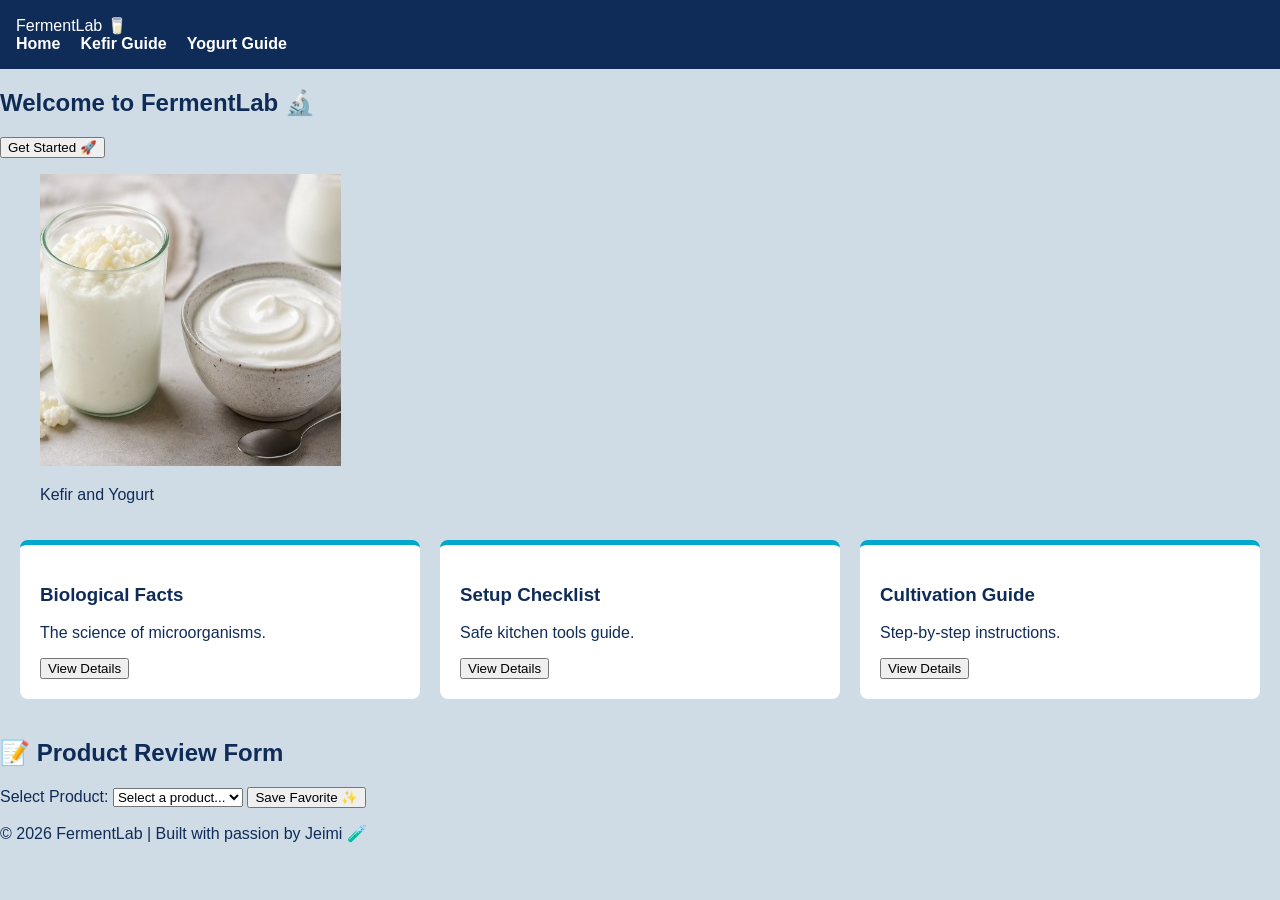
==== fermentlab.html @ 82a2d0e5 "47 w7 project" ====
<!DOCTYPE html>
<html lang="en">
<head>
    <meta charset="UTF-8">
    <meta name="viewport" content="width=device-width, initial-scale=1.0">
    <title>FermentLab | Culture & Craft 🧪</title>
    <link rel="stylesheet" href="styles/fermentlab.css">
</head>
<body>
    <header>
        <nav>
            <div class="logo">FermentLab 🥛</div>
            <ul class="nav-links">
                <li><a href="fermentlab.html">Home</a></li>
                <li><a href="#">Kefir Guide</a></li>
                <li><a href="#">Yogurt Guide</a></li>
            </ul>
        </nav>
    </header>

    <main>
        <section class="hero-split">
            <div class="hero-text">
                <h1>Welcome to FermentLab 🔬</h1>
                <button id="startBtn">Get Started 🚀</button>
            </div>
            <div class="hero-image">
                <figure>
                    <img src="images/kefirandyogurt.jpg" alt="Kefir and Yogurt" loading="lazy">
                    <p>Kefir and Yogurt</p>
                </figure>
            </div>
        </section>

        <section id="ferment-cards">
            <h2>Fermentation Resources</h2>
        </section>

        <section id="review-section">
            <h2>📝 Product Review Form</h2>
            <form id="fermentForm">
                <label for="productSelect">Select Product:</label>
                <select id="productSelect" required>
                    <option value="" disabled selected>Select a product...</option>
                    <option value="kefir">Kefir 🥛</option>
                    <option value="yogurt">Yogurt 🥄</option>
                </select>
                <button type="submit">Save Favorite ✨</button>
            </form>
        </section>
    </main>

    <footer>
        <p>© 2026 FermentLab | Built with passion by Jeimi 🧪</p>
    </footer>

    <script src="scripts/fermentlab.js"></script>
</body>
</html>
---- styles/fermentlab.css ----
body {
    font-family: 'Open Sans', sans-serif;
    background-color: #D0DCE5;
    color: #0F2C59;
    margin: 0;
}

header {
    background-color: #0F2C59;
    color: #FFFFFF;
    padding: 1rem;
}

.nav-links {
    display: flex;
    list-style-type: none;
    padding: 0;
    margin: 0;
    gap: 20px;
}

.nav-links a {
    text-decoration: none;
    color: white;
    font-weight: bold;
}

.nav-links a:hover {
    color: #00A8CC;
}

#ferment-cards {
    display: grid;
    grid-template-columns: repeat(auto-fit, minmax(250px, 1fr));
    gap: 20px;
    padding: 20px;
}

.ferment-card {
    background: #FFFFFF;
    padding: 20px;
    border-radius: 8px;
    border-top: 5px solid #00A8CC;
}
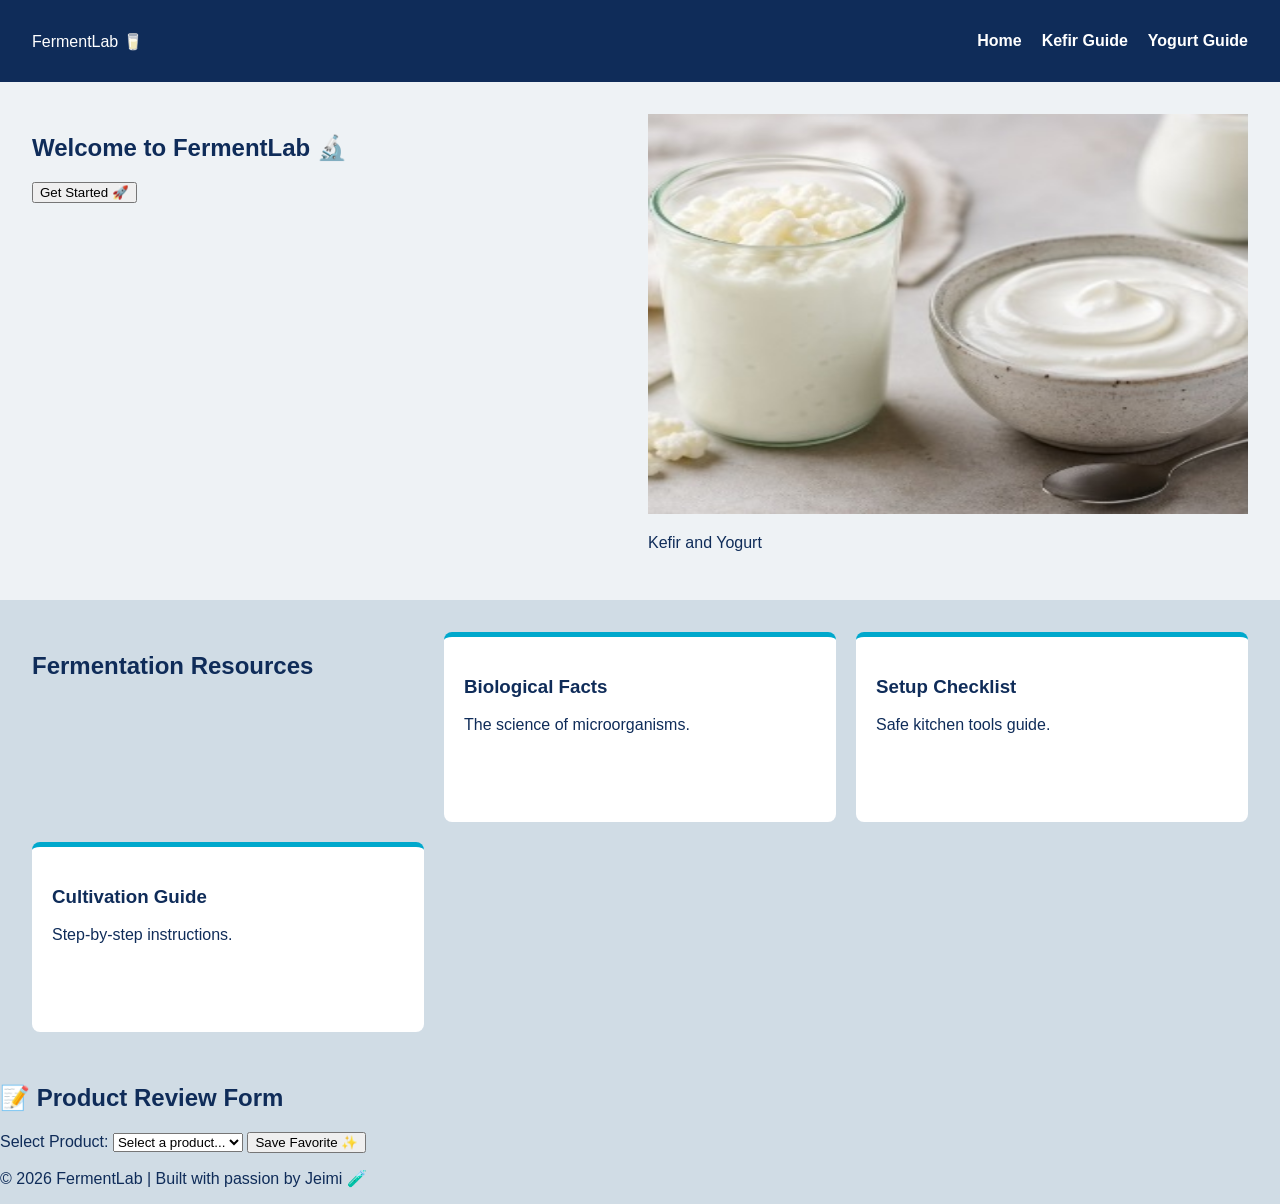
==== commit 42d15cb3: "48" ====
--- a/fermentlab.html
+++ b/fermentlab.html
@@ -4,6 +4,7 @@
     <meta charset="UTF-8">
     <meta name="viewport" content="width=device-width, initial-scale=1.0">
     <title>FermentLab | Culture & Craft 🧪</title>
+    <link rel="preload" href="styles/fermentlab.css" as="style">
     <link rel="stylesheet" href="styles/fermentlab.css">
 </head>
 <body>
@@ -26,7 +27,7 @@
             </div>
             <div class="hero-image">
                 <figure>
-                    <img src="images/kefirandyogurt.jpg" alt="Kefir and Yogurt" loading="lazy">
+                    <img src="images/kefirandyogurt.jpg" alt="Kefir and Yogurt" width="600" height="400" loading="lazy">
                     <p>Kefir and Yogurt</p>
                 </figure>
             </div>
@@ -54,6 +55,6 @@
         <p>© 2026 FermentLab | Built with passion by Jeimi 🧪</p>
     </footer>
 
-    <script src="scripts/fermentlab.js"></script>
+    <script src="scripts/fermentlab.js" defer></script>
 </body>
 </html>
--- a/styles/fermentlab.css
+++ b/styles/fermentlab.css
@@ -1,44 +1,11 @@
-body {
-    font-family: 'Open Sans', sans-serif;
-    background-color: #D0DCE5;
-    color: #0F2C59;
-    margin: 0;
-}
+body { font-family: 'Open Sans', sans-serif; background-color: #D0DCE5; color: #0F2C59; margin: 0; }
 
-header {
-    background-color: #0F2C59;
-    color: #FFFFFF;
-    padding: 1rem;
-}
+nav { display: flex; justify-content: space-between; align-items: center; padding: 1rem 2rem; background-color: #0F2C59; color: white; }
+.nav-links { display: flex; list-style-type: none; gap: 20px; }
+.nav-links li a { text-decoration: none; color: white; font-weight: bold; }
 
-.nav-links {
-    display: flex;
-    list-style-type: none;
-    padding: 0;
-    margin: 0;
-    gap: 20px;
-}
+.hero-split { display: grid; grid-template-columns: 1fr 1fr; gap: 20px; padding: 2rem; background-color: #eef2f5; min-height: 300px; }
+.hero-image figure { margin: 0; }
 
-.nav-links a {
-    text-decoration: none;
-    color: white;
-    font-weight: bold;
-}
-
-.nav-links a:hover {
-    color: #00A8CC;
-}
-
-#ferment-cards {
-    display: grid;
-    grid-template-columns: repeat(auto-fit, minmax(250px, 1fr));
-    gap: 20px;
-    padding: 20px;
-}
-
-.ferment-card {
-    background: #FFFFFF;
-    padding: 20px;
-    border-radius: 8px;
-    border-top: 5px solid #00A8CC;
-}+#ferment-cards { display: grid; grid-template-columns: repeat(3, 1fr); gap: 20px; padding: 2rem; min-height: 400px; }
+.ferment-card { background: #FFFFFF; padding: 20px; border-radius: 8px; border-top: 5px solid #00A8CC; }
--- a/styles/fermentlab.css
+++ b/styles/fermentlab.css
@@ -1,44 +1,11 @@
-body {
-    font-family: 'Open Sans', sans-serif;
-    background-color: #D0DCE5;
-    color: #0F2C59;
-    margin: 0;
-}
+body { font-family: 'Open Sans', sans-serif; background-color: #D0DCE5; color: #0F2C59; margin: 0; }
 
-header {
-    background-color: #0F2C59;
-    color: #FFFFFF;
-    padding: 1rem;
-}
+nav { display: flex; justify-content: space-between; align-items: center; padding: 1rem 2rem; background-color: #0F2C59; color: white; }
+.nav-links { display: flex; list-style-type: none; gap: 20px; }
+.nav-links li a { text-decoration: none; color: white; font-weight: bold; }
 
-.nav-links {
-    display: flex;
-    list-style-type: none;
-    padding: 0;
-    margin: 0;
-    gap: 20px;
-}
+.hero-split { display: grid; grid-template-columns: 1fr 1fr; gap: 20px; padding: 2rem; background-color: #eef2f5; min-height: 300px; }
+.hero-image figure { margin: 0; }
 
-.nav-links a {
-    text-decoration: none;
-    color: white;
-    font-weight: bold;
-}
-
-.nav-links a:hover {
-    color: #00A8CC;
-}
-
-#ferment-cards {
-    display: grid;
-    grid-template-columns: repeat(auto-fit, minmax(250px, 1fr));
-    gap: 20px;
-    padding: 20px;
-}
-
-.ferment-card {
-    background: #FFFFFF;
-    padding: 20px;
-    border-radius: 8px;
-    border-top: 5px solid #00A8CC;
-}+#ferment-cards { display: grid; grid-template-columns: repeat(3, 1fr); gap: 20px; padding: 2rem; min-height: 400px; }
+.ferment-card { background: #FFFFFF; padding: 20px; border-radius: 8px; border-top: 5px solid #00A8CC; }
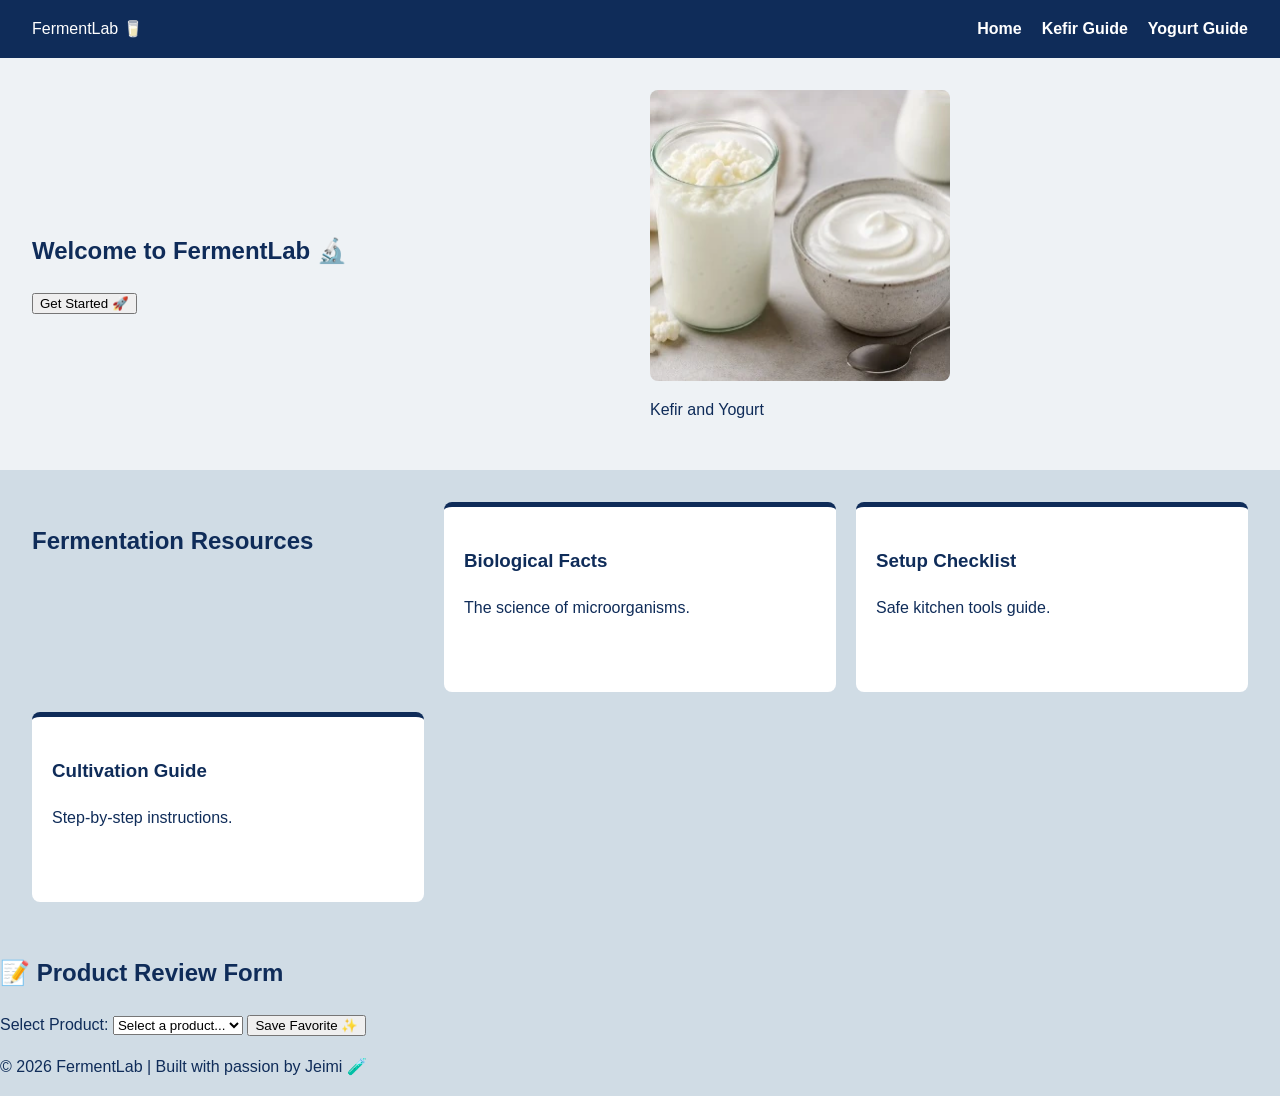
==== commit 71382b19: "49" ====
--- a/fermentlab.html
+++ b/fermentlab.html
@@ -4,9 +4,10 @@
     <meta charset="UTF-8">
     <meta name="viewport" content="width=device-width, initial-scale=1.0">
     <title>FermentLab | Culture & Craft 🧪</title>
+    <meta name="description" content="Aprende sobre la ciencia de la fermentación casera. Guías paso a paso para elaborar Kefir y Yogur de forma segura y sencilla en FermentLab.">
     <link rel="preload" href="styles/fermentlab.css" as="style">
     <link rel="stylesheet" href="styles/fermentlab.css">
-</head>
+    </head>
 <body>
     <header>
         <nav>
@@ -27,7 +28,7 @@
             </div>
             <div class="hero-image">
                 <figure>
-                    <img src="images/kefirandyogurt.jpg" alt="Kefir and Yogurt" width="600" height="400" loading="lazy">
+                    <img src="images/kefirandyogurt.webp" alt="Kefir and Yogurt" width="300" height="300" loading="lazy">
                     <p>Kefir and Yogurt</p>
                 </figure>
             </div>
--- a/styles/fermentlab.css
+++ b/styles/fermentlab.css
@@ -1,11 +1,79 @@
-body { font-family: 'Open Sans', sans-serif; background-color: #D0DCE5; color: #0F2C59; margin: 0; }
+:root {
+    --primary-color: #0F2C59;
+    --accent-color: #00A8CC;
+    --bg-light: #eef2f5;
+    --bg-body: #D0DCE5;
+    --text-color: #0F2C59;
+    --white: #FFFFFF;
+}
 
-nav { display: flex; justify-content: space-between; align-items: center; padding: 1rem 2rem; background-color: #0F2C59; color: white; }
-.nav-links { display: flex; list-style-type: none; gap: 20px; }
-.nav-links li a { text-decoration: none; color: white; font-weight: bold; }
+body {
+    font-family: 'Open Sans', sans-serif;
+    background-color: var(--bg-body);
+    color: var(--text-color);
+    margin: 0;
+    line-height: 1.6;
+}
 
-.hero-split { display: grid; grid-template-columns: 1fr 1fr; gap: 20px; padding: 2rem; background-color: #eef2f5; min-height: 300px; }
-.hero-image figure { margin: 0; }
+header {
+    background-color: var(--primary-color);
+    color: var(--white);
+    padding: 1rem 2rem;
+}
 
-#ferment-cards { display: grid; grid-template-columns: repeat(3, 1fr); gap: 20px; padding: 2rem; min-height: 400px; }
-.ferment-card { background: #FFFFFF; padding: 20px; border-radius: 8px; border-top: 5px solid #00A8CC; }+nav {
+    display: flex;
+    justify-content: space-between;
+    align-items: center;
+}
+
+.nav-links {
+    display: flex;
+    list-style-type: none;
+    gap: 20px;
+    margin: 0;
+    padding: 0;
+}
+
+.nav-links li a {
+    text-decoration: none;
+    color: var(--white);
+    font-weight: bold;
+}
+
+.hero-split {
+    display: grid;
+    grid-template-columns: 1fr 1fr;
+    gap: 20px;
+    padding: 2rem;
+    background-color: var(--bg-light);
+    min-height: 300px;
+    align-items: center;
+}
+
+.hero-image figure {
+    margin: 0;
+}
+
+.hero-image img {
+    width: 100%;
+    max-width: 300px;
+    height: auto;
+    border-radius: 8px;
+    display: block;
+}
+
+#ferment-cards {
+    display: grid;
+    grid-template-columns: repeat(3, 1fr);
+    gap: 20px;
+    padding: 2rem;
+    min-height: 400px;
+}
+
+.ferment-card {
+    background: var(--white);
+    padding: 20px;
+    border-radius: 8px;
+    border-top: 5px solid
+}
--- a/styles/fermentlab.css
+++ b/styles/fermentlab.css
@@ -1,11 +1,79 @@
-body { font-family: 'Open Sans', sans-serif; background-color: #D0DCE5; color: #0F2C59; margin: 0; }
+:root {
+    --primary-color: #0F2C59;
+    --accent-color: #00A8CC;
+    --bg-light: #eef2f5;
+    --bg-body: #D0DCE5;
+    --text-color: #0F2C59;
+    --white: #FFFFFF;
+}
 
-nav { display: flex; justify-content: space-between; align-items: center; padding: 1rem 2rem; background-color: #0F2C59; color: white; }
-.nav-links { display: flex; list-style-type: none; gap: 20px; }
-.nav-links li a { text-decoration: none; color: white; font-weight: bold; }
+body {
+    font-family: 'Open Sans', sans-serif;
+    background-color: var(--bg-body);
+    color: var(--text-color);
+    margin: 0;
+    line-height: 1.6;
+}
 
-.hero-split { display: grid; grid-template-columns: 1fr 1fr; gap: 20px; padding: 2rem; background-color: #eef2f5; min-height: 300px; }
-.hero-image figure { margin: 0; }
+header {
+    background-color: var(--primary-color);
+    color: var(--white);
+    padding: 1rem 2rem;
+}
 
-#ferment-cards { display: grid; grid-template-columns: repeat(3, 1fr); gap: 20px; padding: 2rem; min-height: 400px; }
-.ferment-card { background: #FFFFFF; padding: 20px; border-radius: 8px; border-top: 5px solid #00A8CC; }+nav {
+    display: flex;
+    justify-content: space-between;
+    align-items: center;
+}
+
+.nav-links {
+    display: flex;
+    list-style-type: none;
+    gap: 20px;
+    margin: 0;
+    padding: 0;
+}
+
+.nav-links li a {
+    text-decoration: none;
+    color: var(--white);
+    font-weight: bold;
+}
+
+.hero-split {
+    display: grid;
+    grid-template-columns: 1fr 1fr;
+    gap: 20px;
+    padding: 2rem;
+    background-color: var(--bg-light);
+    min-height: 300px;
+    align-items: center;
+}
+
+.hero-image figure {
+    margin: 0;
+}
+
+.hero-image img {
+    width: 100%;
+    max-width: 300px;
+    height: auto;
+    border-radius: 8px;
+    display: block;
+}
+
+#ferment-cards {
+    display: grid;
+    grid-template-columns: repeat(3, 1fr);
+    gap: 20px;
+    padding: 2rem;
+    min-height: 400px;
+}
+
+.ferment-card {
+    background: var(--white);
+    padding: 20px;
+    border-radius: 8px;
+    border-top: 5px solid
+}
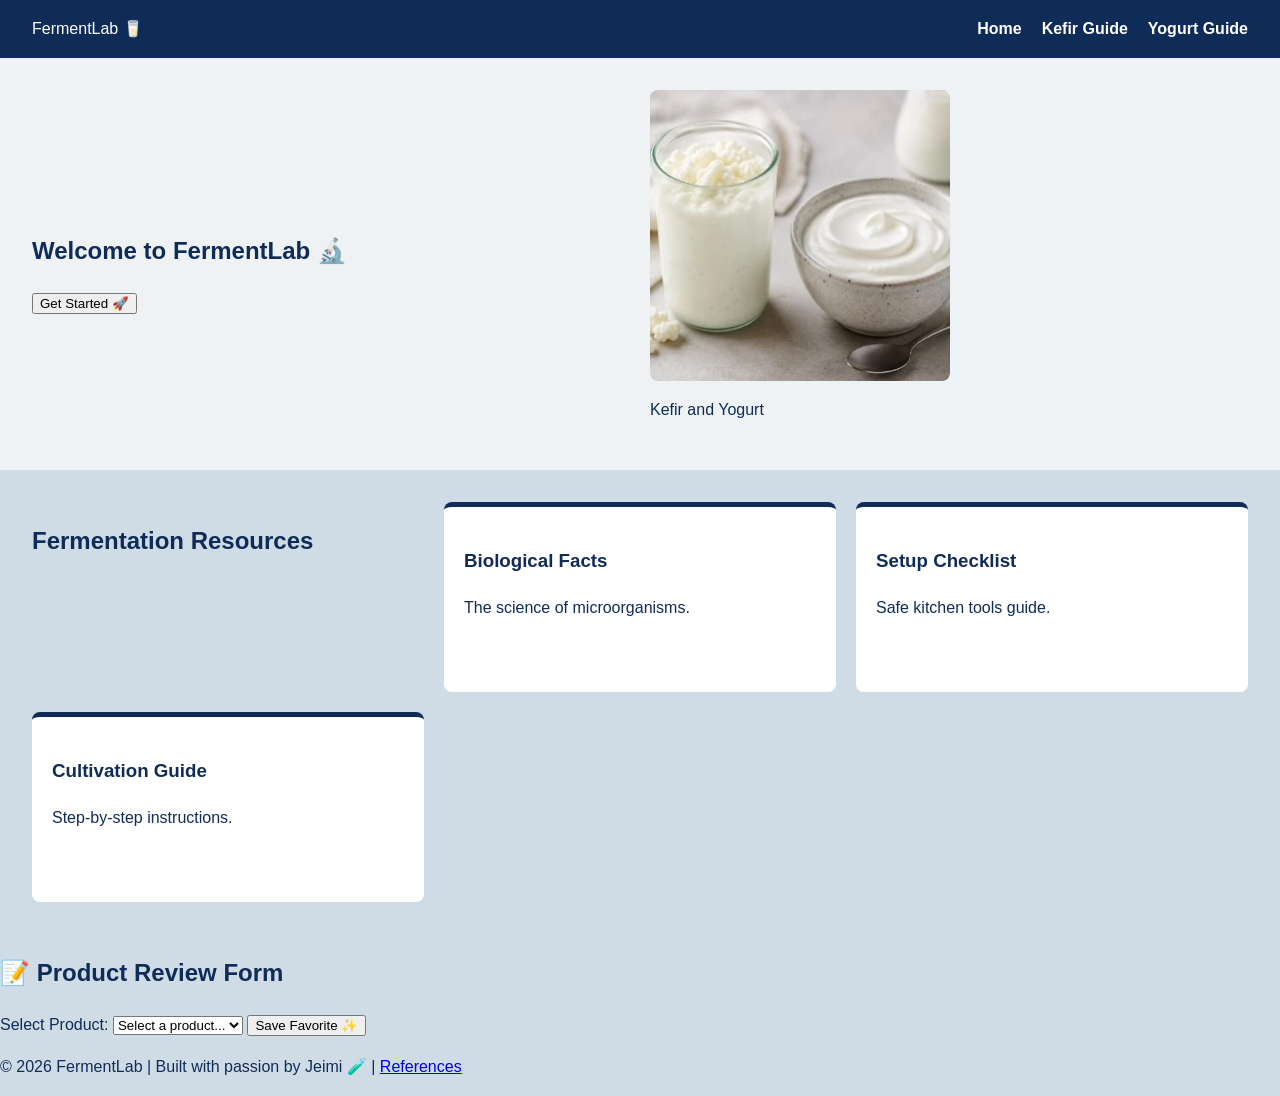
==== commit e33d8a29: "60 added more pages" ====
--- a/fermentlab.html
+++ b/fermentlab.html
@@ -3,19 +3,20 @@
 <head>
     <meta charset="UTF-8">
     <meta name="viewport" content="width=device-width, initial-scale=1.0">
+    <meta name="author" content="Jeimi Díaz Mariani">
     <title>FermentLab | Culture & Craft 🧪</title>
-    <meta name="description" content="Aprende sobre la ciencia de la fermentación casera. Guías paso a paso para elaborar Kefir y Yogur de forma segura y sencilla en FermentLab.">
+    <meta name="description" content="Learn about the science of home fermentation. Step-by-step guides for making Kefir and Yogurt safely and easily at FermentLab.">
     <link rel="preload" href="styles/fermentlab.css" as="style">
     <link rel="stylesheet" href="styles/fermentlab.css">
-    </head>
+</head>
 <body>
     <header>
         <nav>
             <div class="logo">FermentLab 🥛</div>
             <ul class="nav-links">
                 <li><a href="fermentlab.html">Home</a></li>
-                <li><a href="#">Kefir Guide</a></li>
-                <li><a href="#">Yogurt Guide</a></li>
+                <li><a href="kefir.html">Kefir Guide</a></li>
+                <li><a href="yogurt.html">Yogurt Guide</a></li>
             </ul>
         </nav>
     </header>
@@ -53,7 +54,7 @@
     </main>
 
     <footer>
-        <p>© 2026 FermentLab | Built with passion by Jeimi 🧪</p>
+        <p>© 2026 FermentLab | Built with passion by Jeimi 🧪 | <a href="https://en.wikipedia.org/wiki/List_of_fermented_milk_products">References</a></p>
     </footer>
 
     <script src="scripts/fermentlab.js" defer></script>
--- a/styles/fermentlab.css
+++ b/styles/fermentlab.css
@@ -76,4 +76,20 @@
     padding: 20px;
     border-radius: 8px;
     border-top: 5px solid
+}
+
+@media (max-width: 768px) {
+    nav {
+        flex-direction: column;
+        text-align: center;
+    }
+
+    .nav-links {
+        margin-top: 10px;
+    }
+
+    .hero-split, 
+    #ferment-cards {
+        grid-template-columns: 1fr; 
+    }
 }
--- a/styles/fermentlab.css
+++ b/styles/fermentlab.css
@@ -76,4 +76,20 @@
     padding: 20px;
     border-radius: 8px;
     border-top: 5px solid
+}
+
+@media (max-width: 768px) {
+    nav {
+        flex-direction: column;
+        text-align: center;
+    }
+
+    .nav-links {
+        margin-top: 10px;
+    }
+
+    .hero-split, 
+    #ferment-cards {
+        grid-template-columns: 1fr; 
+    }
 }
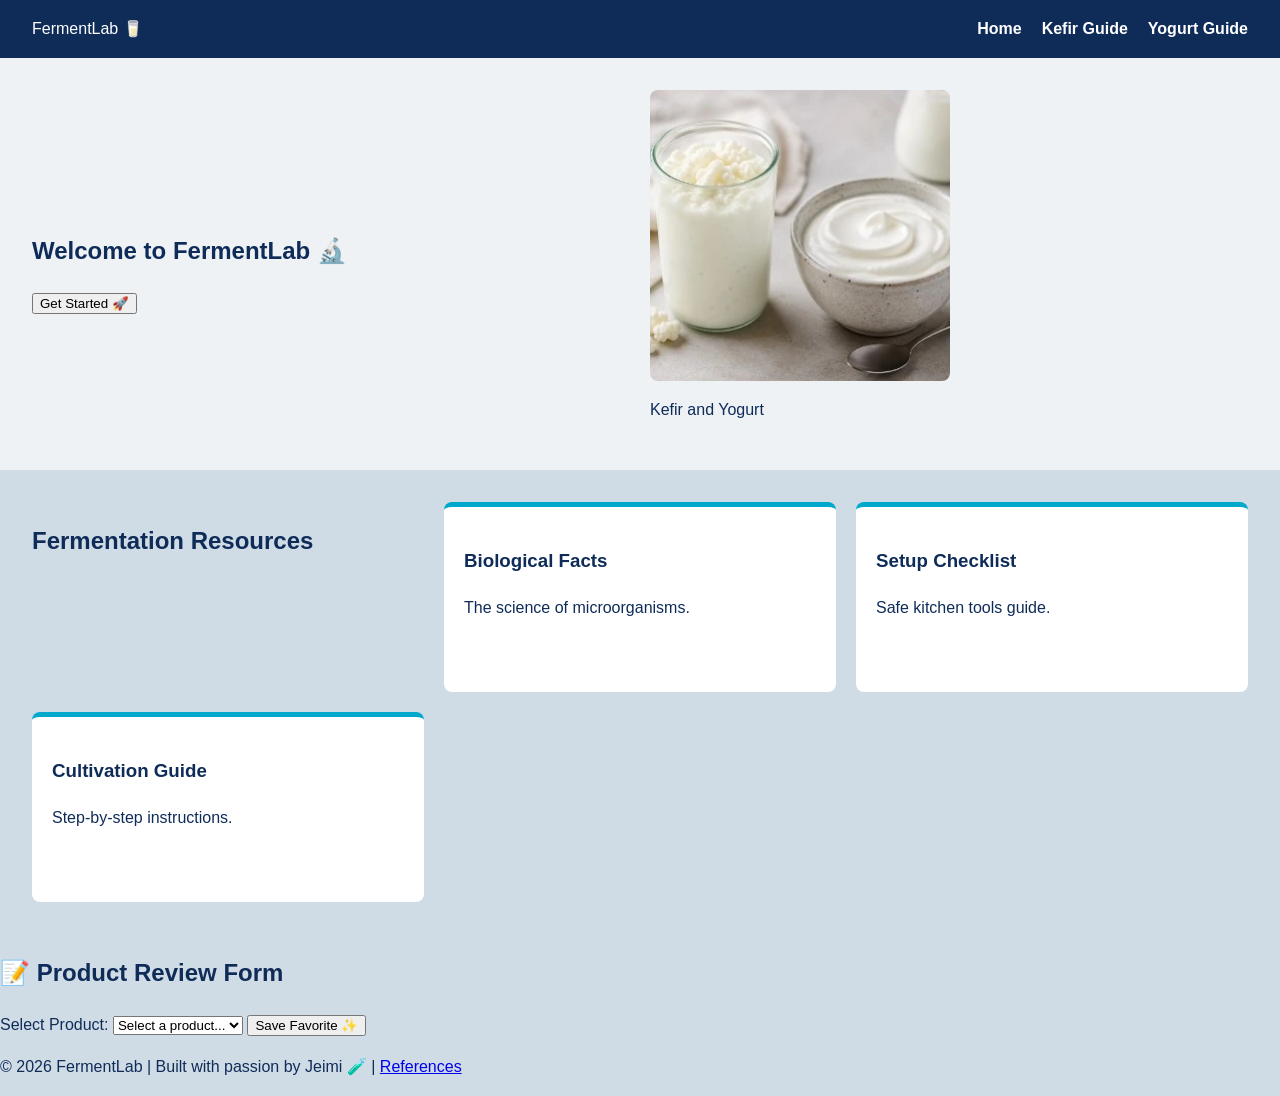
==== commit 5dbf56c3: "61" ====
--- a/fermentlab.html
+++ b/fermentlab.html
@@ -54,7 +54,7 @@
     </main>
 
     <footer>
-        <p>© 2026 FermentLab | Built with passion by Jeimi 🧪 | <a href="https://en.wikipedia.org/wiki/List_of_fermented_milk_products">References</a></p>
+        <p>© 2026 FermentLab | Built with passion by Jeimi 🧪 | <a href="references.html">References</a></p>
     </footer>
 
     <script src="scripts/fermentlab.js" defer></script>
--- a/styles/fermentlab.css
+++ b/styles/fermentlab.css
@@ -75,7 +75,15 @@
     background: var(--white);
     padding: 20px;
     border-radius: 8px;
-    border-top: 5px solid
+    border-top: 5px solid var(--accent-color);
+}
+
+.content-box {
+    background-color: var(--bg-light);
+    padding: 2rem;
+    margin: 2rem;
+    border-radius: 8px;
+    box-shadow: 0 4px 6px rgba(0,0,0,0.1);
 }
 
 @media (max-width: 768px) {
--- a/styles/fermentlab.css
+++ b/styles/fermentlab.css
@@ -75,7 +75,15 @@
     background: var(--white);
     padding: 20px;
     border-radius: 8px;
-    border-top: 5px solid
+    border-top: 5px solid var(--accent-color);
+}
+
+.content-box {
+    background-color: var(--bg-light);
+    padding: 2rem;
+    margin: 2rem;
+    border-radius: 8px;
+    box-shadow: 0 4px 6px rgba(0,0,0,0.1);
 }
 
 @media (max-width: 768px) {
